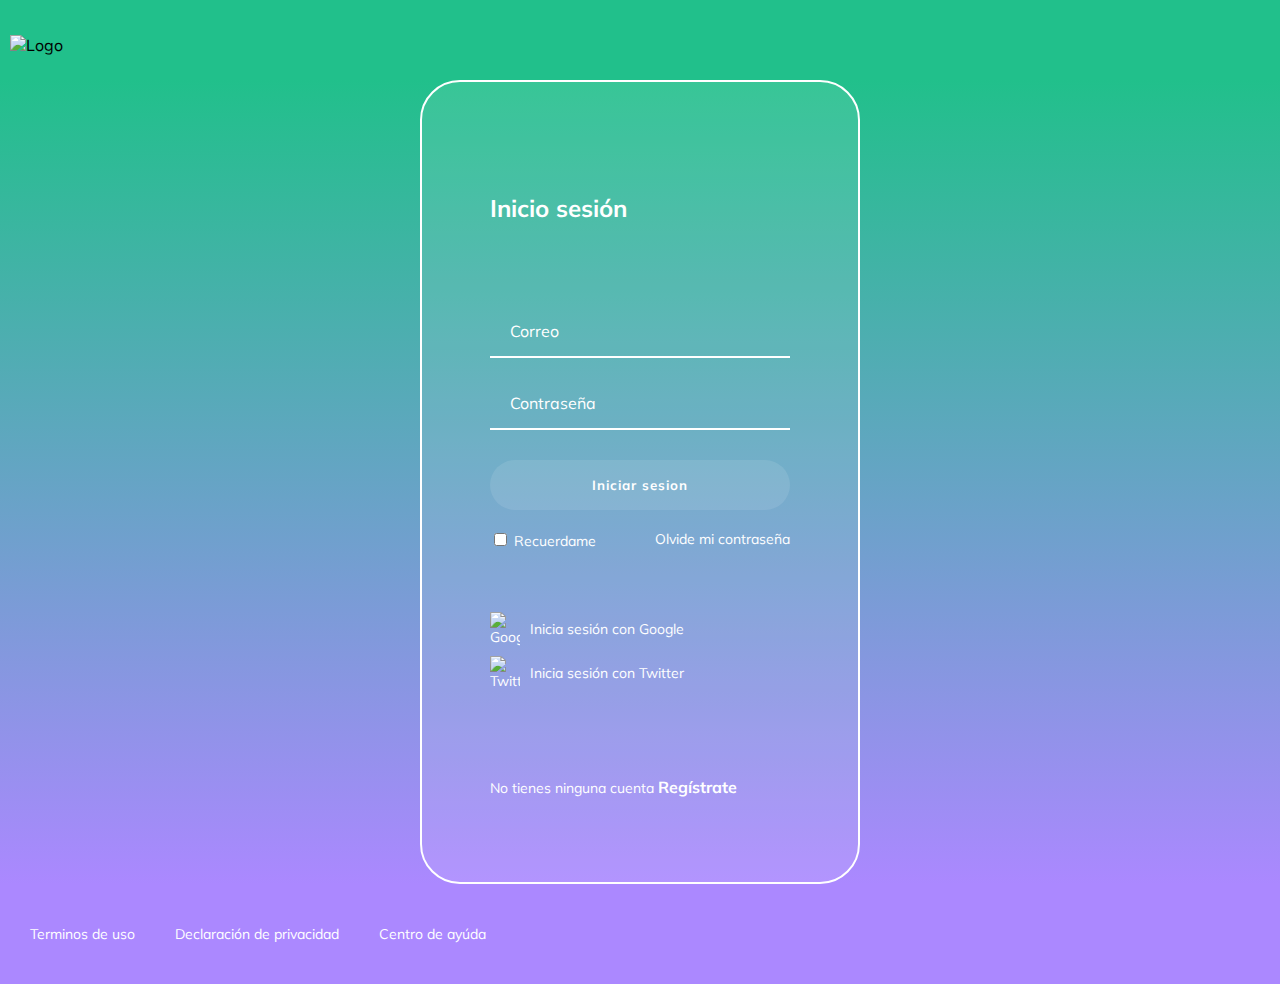
==== components/login.html @ 3fe5e3a9 "init and end course" ====
<!DOCTYPE html>
<html lang="en">
<head>
    <meta charset="UTF-8">
    <meta name="viewport" content="width=device-width, initial-scale=1.0">
    <link href="https://fonts.googleapis.com/css2?family=Muli&display=swap" rel="stylesheet"> 
    <title>Login</title>

    <link rel="stylesheet" href="./style.css">
    
</head>
<body>
    <header class="header">
        <img class="header__img" src="./img/logo-platzi-video-BW2.png" alt="Logo">
    </header>

    <section class="login">
        <section class="login__container">
            <h2>Inicio sesión</h2>
            <form class="login__container--form" action="">
                <input class="input" type="text" placeholder="Correo">
                <input class="input" type="password" placeholder="Contraseña">
                <button class="button">Iniciar sesion</button>
                <div class="login__container--remember-me">
                    <label>
                        <input type="checkbox" name="" id="cbox1" value="checkbox"> Recuerdame
                    </label>
                    <a href="">Olvide mi contraseña</a>
                </div>
            </form>
            <section class="login__container--social-media">
                <div>
                    <img src="./img/google-icon.png" alt="Google"> Inicia sesión con Google
                </div>
                <div>
                    <img src="./img/twitter-icon.png" alt="Twitter"> Inicia sesión con Twitter
                </div>
            </section>
            <p class="login__container--register">No tienes ninguna cuenta <a href="">Regístrate</a></p>
        </section>
    </section>

    <footer class="footer">
        <a href="/">Terminos de uso</a>
        <a href="/">Declaración de privacidad</a>
        <a href="/">Centro de ayúda</a>
    </footer>
</body>
</html>
---- components/style.css ----
body {
    margin: 0;
    /* background-color: #8f57fd; */
    font-family: 'Muli', sans-serif;
}
.header {
    /* background-color: #8f57fd; */
    background-color: #21c08b;
    width: 100%;
    height: 80px;
    display: flex;
    justify-content: space-between;
    align-items: center;
}
.header__img {
    width: 200px;
    margin-top: 10px;
    margin-left: 10px;
}
.login {
    background: linear-gradient(#21c08b, #ab88ff);
    display: flex;
    align-items: center;
    justify-content: center;
    flex-direction: column;
    padding: 0px 30px;
    min-height: calc(100vh - 200px);
}
.login__container {
    background-color: rgba(255, 255, 255, 0.1);
    border: 2px solid white;
    border-radius: 40px;
    color: white;
    padding: 60px 68px 40px;
    min-height: 700px;
    width: 300px;
    display: flex;
    justify-content: space-around;
    flex-direction: column;
}
.login__container--form {
    display: flex;
    flex-direction: column;
}

.login__container--form label {
    font-size: 14px;
}
.login__container--remember-me {
    color: white;
    display: flex;
    justify-content: space-between;
    margin-top: 10px;
}
.login__container--remember-me a {
    color: white;
    font-size: 14px;
    text-decoration: none;
}
.login__container--remember-me a:hover {
    text-decoration: underline;
}
.login__container--social-media > div {
    display: flex;
    align-items: center;
    font-size: 14px;
    margin-bottom: 10px;
}
.login__container--social-media > div > img {
    width: 30px;
    margin-right: 10px;
}
.login__container--register {
    font-size: 14px;
}
.login__container--register a {
    font-size: 16px;
    color: white;
    font-weight: bold;
    text-decoration: none;
}
.login__container--register a:hover {
    text-decoration: underline;
}
.input {
    background-color: transparent;
    border-left: 0px;
    border-top: 0px;
    border-right: 0px;
    border-bottom: 2px solid white;
    font-family: 'Muli', sans-serif;
    font-size: 16px;
    margin-bottom: 20px;
    padding: 0px 20px;
    outline: none;
    height: 50px;
}
::placeholder {
    color: white;
}
.button {
    background-color: rgba(255, 255, 255, 0.1);
    border: none;
    border-radius: 25px;
    color: white;
    cursor: pointer;
    font-family: 'Muli', sans-serif;
    font-weight: bold;
    padding: 16px;
    height: 50px;
    letter-spacing: 1px;
    margin: 10px 0px;
}
.footer {
    display: flex;
    align-items: center;
    height: 100px;
    width: 100%;
    background-color: #ab88ff;
}
.footer a {
    color: white;
    cursor: pointer;
    font-size: 14px;
    padding-left: 30px;
    text-decoration: none;
    margin-right: 10px;
}
.footer a:hover {
    text-decoration: underline;
}

@media only screen and (max-width: 600px) {
    .login__container {
        background-color: transparent;
        border: none;
        padding: 0;
        width: 100%;
    }
    .footer {
        align-items: flex-start;
        flex-direction: column;
    }
}
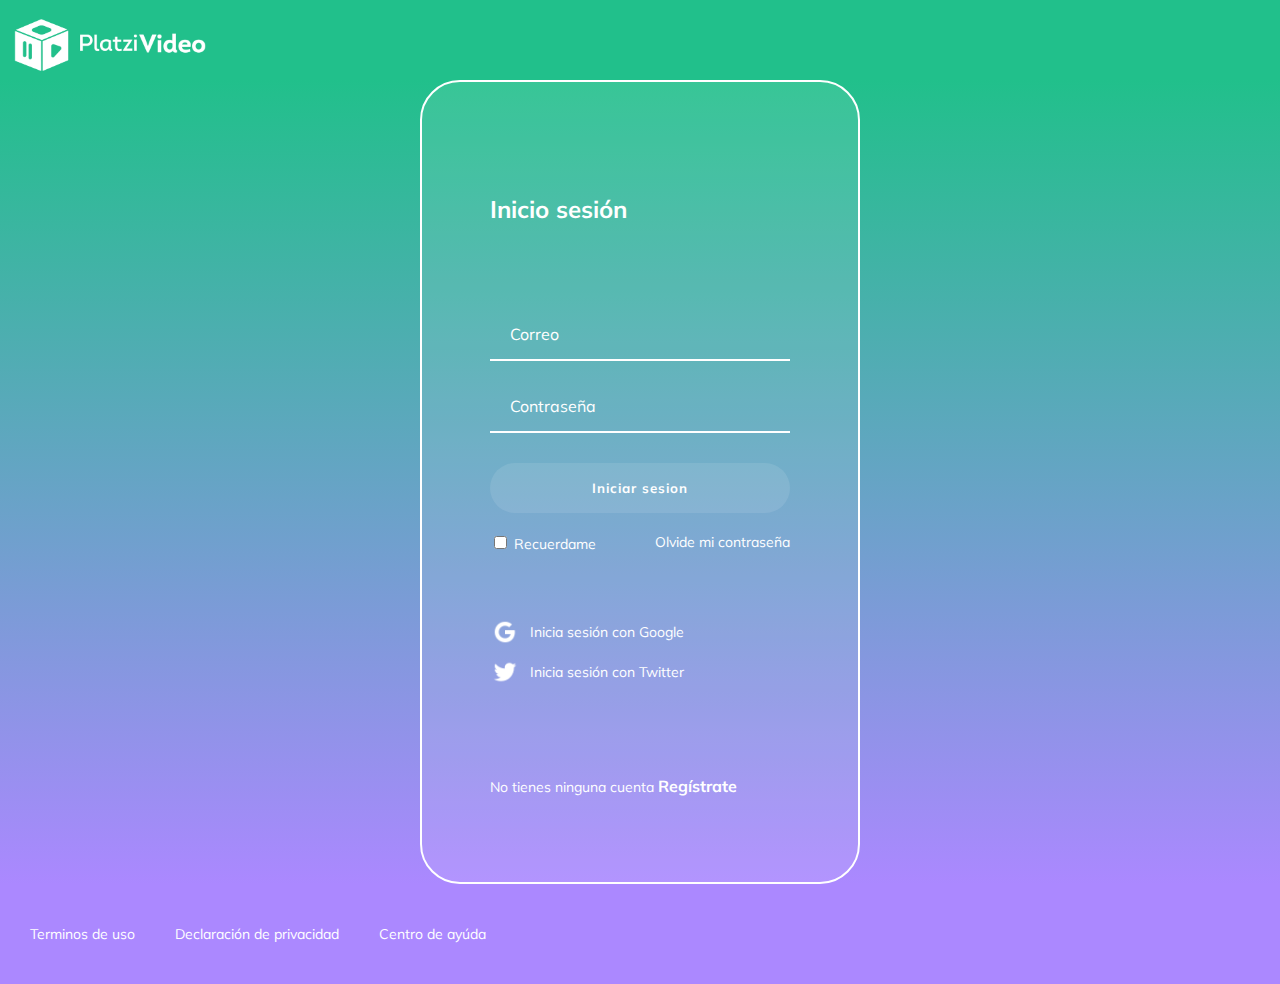
==== commit e6301644: "fix image header" ====
--- a/components/login.html
+++ b/components/login.html
@@ -11,7 +11,7 @@
 </head>
 <body>
     <header class="header">
-        <img class="header__img" src="./img/logo-platzi-video-BW2.png" alt="Logo">
+        <img class="header__img" src="../assets/img/logo-platzi-video-BW2.png" alt="Logo">
     </header>
 
     <section class="login">
@@ -30,10 +30,10 @@
             </form>
             <section class="login__container--social-media">
                 <div>
-                    <img src="./img/google-icon.png" alt="Google"> Inicia sesión con Google
+                    <img src="../assets/img/google-icon.png" alt="Google"> Inicia sesión con Google
                 </div>
                 <div>
-                    <img src="./img/twitter-icon.png" alt="Twitter"> Inicia sesión con Twitter
+                    <img src="../assets/img/twitter-icon.png" alt="Twitter"> Inicia sesión con Twitter
                 </div>
             </section>
             <p class="login__container--register">No tienes ninguna cuenta <a href="">Regístrate</a></p>
